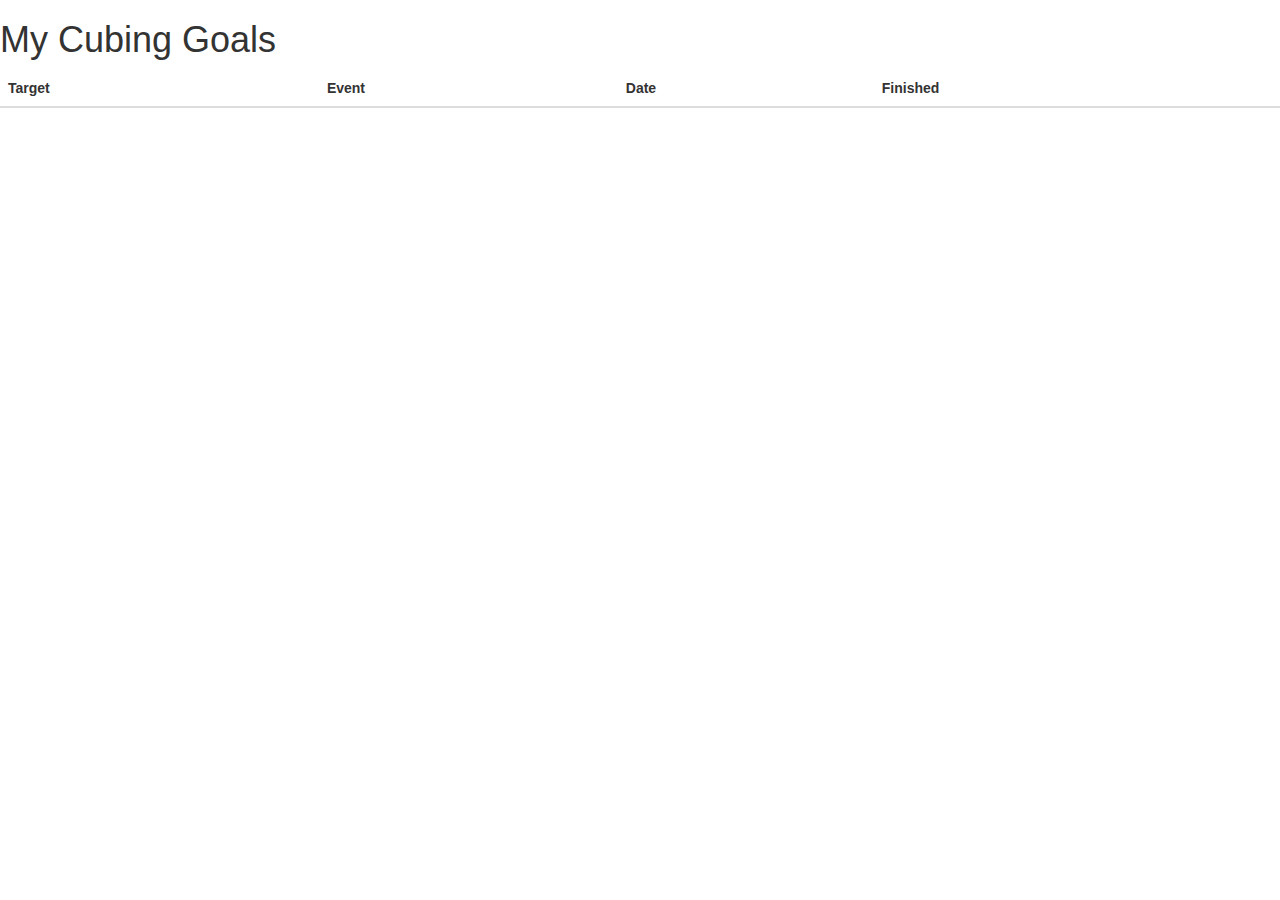
==== index.html @ 9f542430 "Initial Dev-Release" ====
<!DOCTYPE html>
<html lang="en">
    <head>
        <meta charset="UTF-8">
        <title>Document</title>
        <script src="js/libs/jquery-1.11.1.min.js"></script>
        <script src="js/libs/knockout-3.1.0.js"></script>
        <script src="js/script.js"></script>
        <link rel="stylesheet" href="css/libs/bootstrap.min.css">
        <link rel="stylesheet" href="css/style.css">
    </head>
    <body>
        <h1>My Cubing Goals</h1>
        <table class="table">
           <thead>
                <tr>
                    <th>Target</th>
                    <th>Event</th>
                    <th>Date</th>
                    <th>Finished</th>
                </tr>
           </thead>
           <tbody>
                <tr>
                   <td data-bind="text: target"></td>
                   <td data-bind="text: event"></td>
                   <td data-bind="text: date"></td>
                   <td data-bind="text: finished"></td>
                </tr>
           </tbody>
        </table>
    </body>
</html>
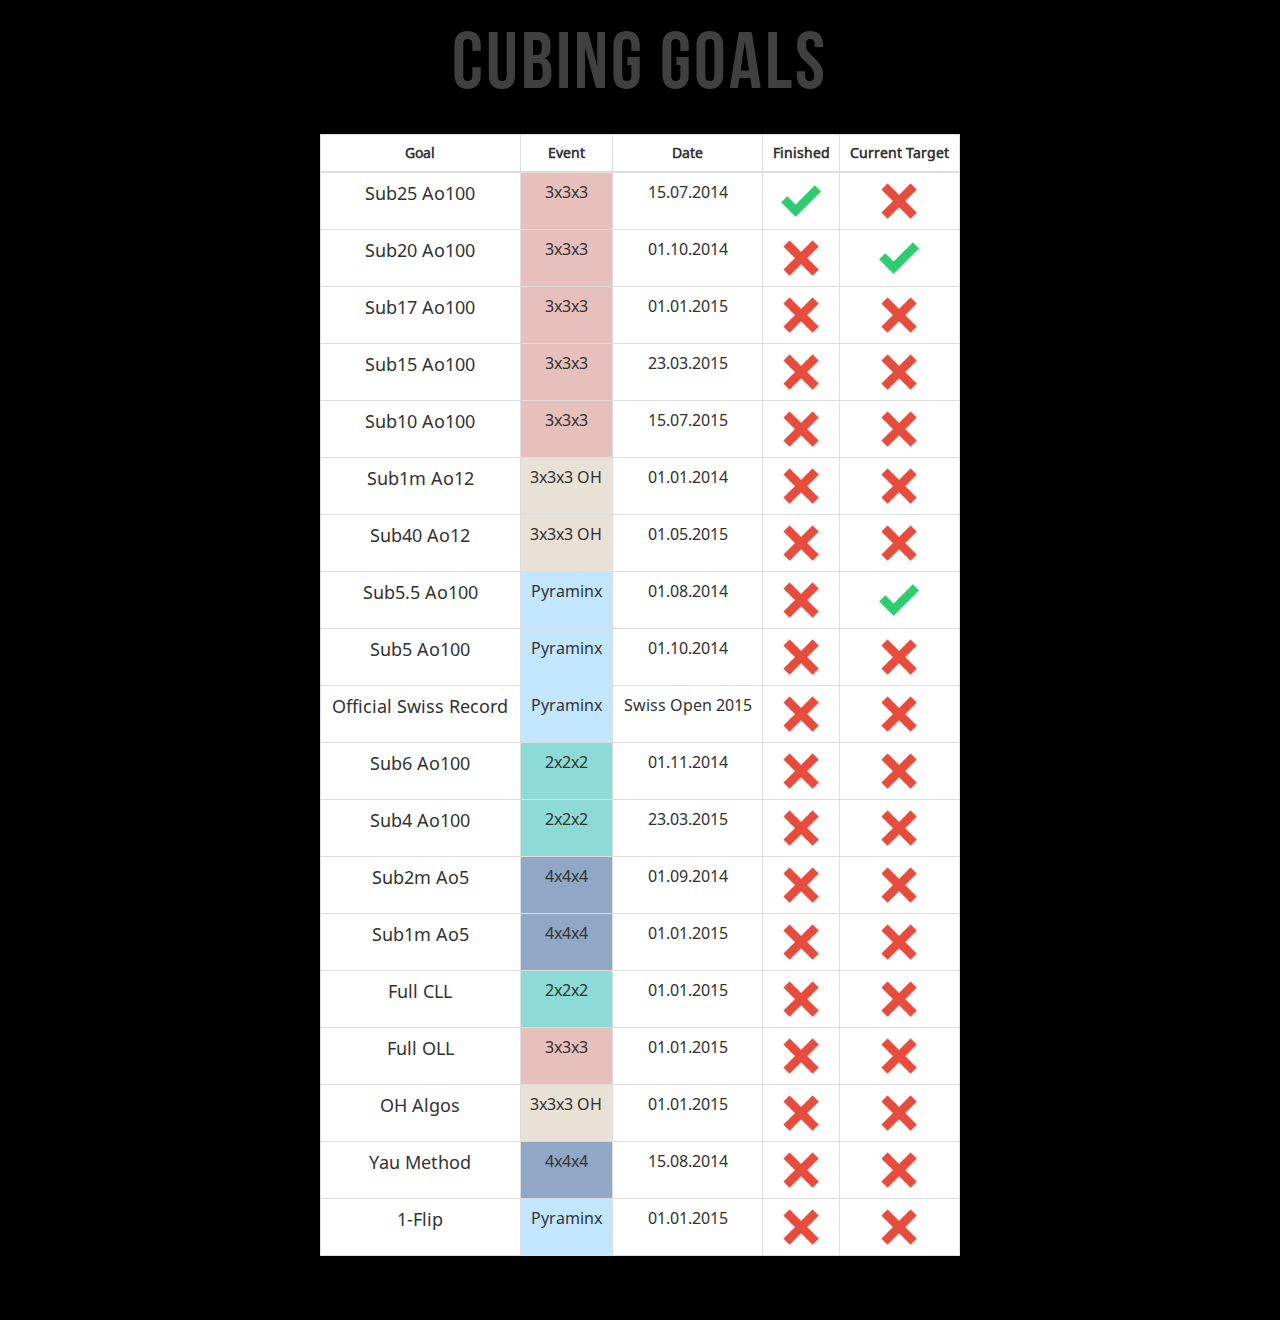
==== commit 6b4b055c: "Initial Working Release" ====
--- a/index.html
+++ b/index.html
@@ -2,32 +2,16 @@
 <html lang="en">
     <head>
         <meta charset="UTF-8">
-        <title>Document</title>
+        <title>Cubing Goals</title>
         <script src="js/libs/jquery-1.11.1.min.js"></script>
-        <script src="js/libs/knockout-3.1.0.js"></script>
+        <script src="js/libs/underscore-min.js"></script>
+        <script src="js/libs/backbone-min.js"></script>
         <script src="js/script.js"></script>
         <link rel="stylesheet" href="css/libs/bootstrap.min.css">
         <link rel="stylesheet" href="css/style.css">
     </head>
     <body>
-        <h1>My Cubing Goals</h1>
-        <table class="table">
-           <thead>
-                <tr>
-                    <th>Target</th>
-                    <th>Event</th>
-                    <th>Date</th>
-                    <th>Finished</th>
-                </tr>
-           </thead>
-           <tbody>
-                <tr>
-                   <td data-bind="text: target"></td>
-                   <td data-bind="text: event"></td>
-                   <td data-bind="text: date"></td>
-                   <td data-bind="text: finished"></td>
-                </tr>
-           </tbody>
-        </table>
+        <h1 id="title">CUBING GOALS</h1>
+        <table id="goalTable" class="table table-bordered"></table>
     </body>
 </html>--- a/css/style.css
+++ b/css/style.css
@@ -0,0 +1,74 @@
+@font-face {
+    font-family: NotoSans;
+    src:url(../assets/fonts/NotoSans.ttf);
+}
+
+@font-face {
+    font-family: Code;
+    src:url(../assets/fonts/BebasNeue.otf);
+}
+
+body{
+    background-color: #000;
+    font-family: NotoSans !important;
+    background-image: url(http://subtlepatterns.com/patterns/cubes.png);
+    
+}
+
+#title {
+    text-align: center;
+    margin-bottom: 2%;
+    font-family: Code;
+    font-size: 80px;
+    font-weight: 100;
+    letter-spacing: 3px;
+    color: #404040;
+    cursor: pointer;
+}
+
+td{
+    font-size: 16px;
+    text-align: center;
+}
+
+tr{
+    background-color: #FFF;
+}
+
+tbody > tr:hover{
+    background-color: #f5f5f5;
+}
+
+th{
+    text-align: center;
+}
+
+.td_goal{
+    font-size: 18px;
+}
+
+.td_2x2x2{
+    background-color: #8cdbd6 !important;
+}
+
+.td_3x3x3{
+    background-color: #e8c0bb !important;
+}
+
+.td_3x3x3OH{
+    background-color: #E9E0D6 !important;
+}
+
+.td_4x4x4{
+    background-color: #90a8c6 !important;
+}
+
+.td_pyraminx{
+    background-color: #c2e6ff !important;
+}
+
+#goalTable{
+    width: 50%;
+    margin: 0px auto;
+    margin-bottom: 5%;
+}